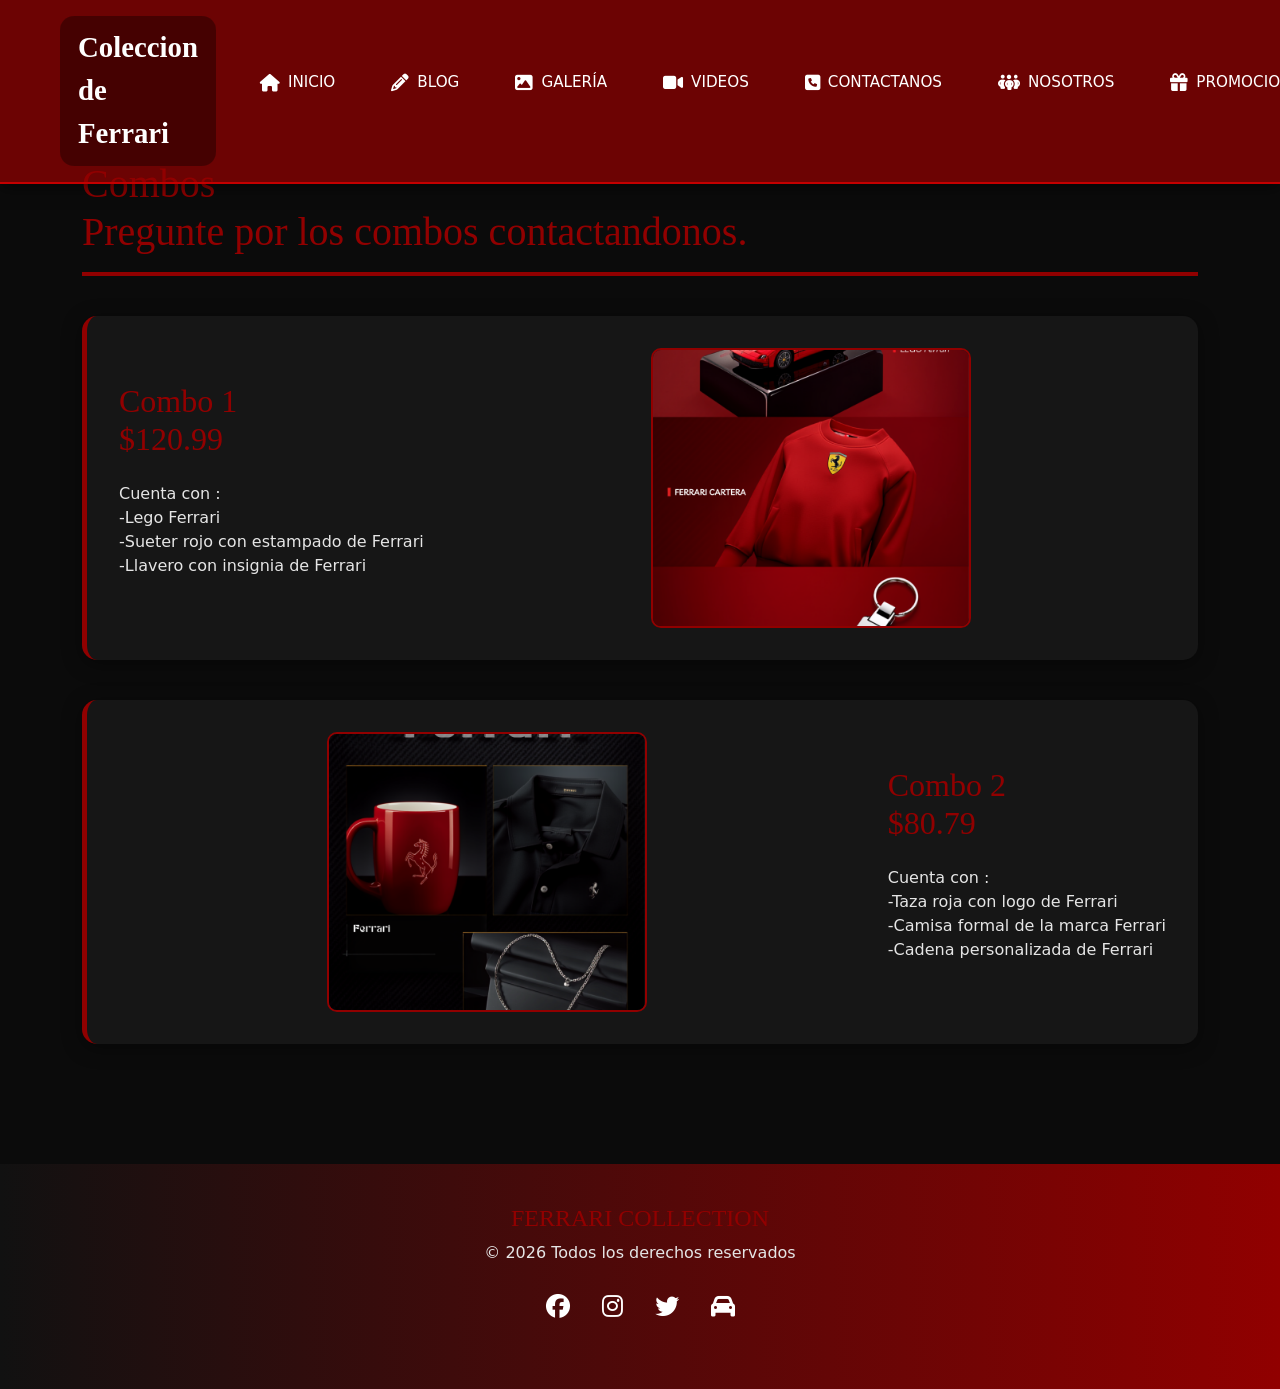
==== combos.html @ 55289b80 "Add files via upload" ====
<!DOCTYPE html>
<html lang="es">
<head>
    <meta charset="UTF-8">
    <meta name="viewport" content="width=device-width, initial-scale=1.0">
    <title>Combos -Coleccion de Ferrari</title>
    <link rel="stylesheet" href="https://cdnjs.cloudflare.com/ajax/libs/font-awesome/6.4.0/css/all.min.css">
    <link rel="stylesheet" href="estilos.css">
    <link rel="shortcut icon" href="logo.png" type="image/x-icon">
    <link href="https://cdn.jsdelivr.net/npm/bootstrap@5.3.8/dist/css/bootstrap.min.css" rel="stylesheet" integrity="sha384-sRIl4kxILFvY47J16cr9ZwB07vP4J8+LH7qKQnuqkuIAvNWLzeN8tE5YBujZqJLB" crossorigin="anonymous">
</head>
<body>
    <header>
        <nav>
            <a href="index.html" class="logo">Coleccion de Ferrari</a>
            <ul class="menu">
                <li><a href="index.html"><i class="fas fa-house"></i> INICIO</a></li>
                <li><a href="blog.html"><i class="fas fa-pencil"></i> BLOG</a></li>
                <li><a href="galeria.html"><i class="fas fa-image"></i> GALERÍA</a></li>
                <li><a href="videos.html"><i class="fas fa-video"></i> VIDEOS</a></li>
                <li><a href="contactos.html"><i class="fa-solid fa-square-phone"></i>CONTACTANOS</a></li>
                <li><a href="nosotros.html"><i class="fa-solid fa-people-group"></i>NOSOTROS</a></li>
                <li><a href="promociones.html"><i class="fa-solid fa-gift"></i>PROMOCIONES</a></li>
                <li><a href="combos.html"><i class="fa-solid fa-splotch"></i>COMBOS</a></li>
            </ul>
            <div class="redes-header">
            <a href="https://www.facebook.com/Ferrari/?utm_source=" target="_blank"><i class="fab fa-facebook"></i></a>
            <a href="https://www.instagram.com/ferrari/?utm_source=" target="_blank"><i class="fab fa-instagram"></i></a>
            <a href="https://x.com/Ferrari?utm_source=" target="_blank"><i class="fab fa-twitter"></i></a>
            <a href="https://www.ferrari.com/es-ES" target="_blank"><i class="fa-solid fa-car"></i></a>
            </div>
        </nav>
    </header>
    <div class="container">
        <section>
            <h2>Combos <br> Pregunte por los combos contactandonos.</h2>
            <article class="blog-post">
                <img src="Ferrari Product Combos Poster - Layout 1.png" class="img-fluid mx-auto d-block" alt="combo-ferrari">
                <div class="combo-content">
                    <h3>Combo 1<br>$120.99</h3>
                    <p>Cuenta con : <br>-Lego Ferrari <br>-Sueter rojo con estampado de Ferrari <br>-Llavero con insignia de Ferrari</p>
                </div>
            </article>
            <article class="blog-post">
                <img src="High-Octane Ferrari Product Presentation.png" class="img-fluid mx-auto d-block" alt="Ferrari moderno">
                <div class="combo-content">
                    <h3>Combo 2 <br> $80.79</h3>
                    <p>Cuenta con : <br>-Taza roja con logo de Ferrari <br>-Camisa formal de la marca Ferrari <br>-Cadena personalizada de Ferrari</p>
                </div>
            </article>
        </section>
    </div>
    <footer>
        <h3>FERRARI COLLECTION</h3>
        <p>&copy; 2026 Todos los derechos reservados</p>
        <div class="redes-footer">
            <a href="https://www.facebook.com/Ferrari/?utm_source=" target="_blank"><i class="fab fa-facebook"></i></a>
            <a href="https://www.instagram.com/ferrari/?utm_source=" target="_blank"><i class="fab fa-instagram"></i></a>
            <a href="https://x.com/Ferrari?utm_source=" target="_blank"><i class="fab fa-twitter"></i></a>
            <a href="https://www.ferrari.com/es-ES" target="_blank"><i class="fa-solid fa-car"></i></a>
        </div>
    </footer>
</body>
</html>
---- estilos.css ----
* {
    margin: 0;
    padding: 0;
    box-sizing: border-box;
}
body {
    font-family: 'Onest', sans-serif;
    color: #e5e5e5;
    line-height: 1.8;
    background-color: #0b0b0b;
}
h1, h2, h3, h4, h5, h6 {
    font-family: 'Source Serif 4', serif;
    color: #910000;
}
header {
    background-color: #910000ba;
    color: white;
    padding: 1rem 0;
    box-shadow: 0 4px 15px rgba(0,0,0,0.5);
    position: fixed;
    width: 100%;
    top: 0;
    z-index: 1000;
    border-bottom: 2px solid #c40000;
    left: 0;
    right: 0;
}
nav {
    max-width: 1200px;
    margin: 0 auto;
    display: flex;
    justify-content: space-between;
    align-items: center;
    padding: 0 20px;
}
.logo {
    font-size: 1.8rem;
    font-weight: bold;
    text-decoration: none;
    color: white;
    font-family: 'Source Serif 4', serif;
    background-color: rgba(0, 0, 0, 0.35);
    padding: 10px 18px;
    border-radius: 14px;
    transition: 0.3s;
}
.logo:hover {
    background-color: rgba(145,0,0,0.8);
    transform: scale(1.05);
}
.menu {
    display: flex;
    list-style: none;
    gap: 2rem;
}
.menu a {
    color: rgb(255, 255, 255);
    text-decoration: none;
    transition: all 0.3s ease;
    display: flex;
    align-items: center;
    gap: 0.5rem;
    font-size: 0.95rem;
    padding: 8px 12px;
    border-radius: 8px;
}
.menu i {
    font-size: 1.1rem;
}
.menu a:hover {
    color: #ffffff;
    background-color: #910000;
    transform: translateY(-2px);
}
.redes-header {
    display: flex;
    gap: 1rem;
}
.redes-header a {
    color: white;
    font-size: 1.2rem;
    transition: all 0.3s ease;
    text-decoration: none;
}
.redes-header a:hover {
    color: #ff3b3b;
    transform: scale(1.2);
}
.container {
    max-width: 1200px;
    margin: 0 auto;
    padding: 8rem 20px 2rem 20px;
}
section {
    margin: 2rem 0;
}
section h2 {
    margin-bottom: 2rem;
    border-bottom: 4px solid #910000;
    padding-bottom: 1rem;
    font-size: 2.5rem;
    color: white;
}
section h3 {
    margin-bottom: 1.5rem;
    font-size: 2rem;
    color: #910000;
}
.blog-post {
    display: flex;
    gap: 2rem;
    margin: 2.5rem 0;
    background: #161616;
    padding: 2rem;
    border-radius: 15px;
    box-shadow: 0 4px 20px rgba(0,0,0,0.4);
    border-left: 5px solid #910000;
    transition: 0.3s;
}
.blog-post img {
    width: 350px;
    height: 280px;
    object-fit: cover;
    border-radius: 10px;
    flex-shrink: 0;
    border: 2px solid #910000;
}
.blog-post:nth-child(even) {
    flex-direction: row-reverse;
}
.blog-content {
    flex: 1;
    display: flex;
    flex-direction: column;
    justify-content: center;
}
.blog-content h3 {
    color: #c40000;
    margin-bottom: 1rem;
    font-size: 1.8rem;
}
.blog-content p {
    color: #d0d0d0;
    margin-bottom: 1rem;
    line-height: 1.9;
    text-align: justify;
}
.blog-content strong {
    color: #ffffff;
}
.galeria {
    display: flex;
    flex-wrap: wrap;
    gap: 2rem;
    justify-content: center;
}
.galeria-item {
    position: relative;
    width: 280px;
    height: 280px;
    overflow: hidden;
    border-radius: 12px;
    box-shadow: 0 4px 15px rgba(0,0,0,0.3);
}
.galeria-item img {
    width: 100%;
    height: 100%;
    object-fit: cover;
    transition: all 0.4s ease;
}
.galeria-item img:hover {
    filter: brightness(0.7) contrast(1.1);
    transform: scale(1.05);
}
.videos-container {
    display: flex;
    flex-wrap: wrap;
    gap: 2rem;
    justify-content: center;
}
.video-item {
    width: 100%;
    max-width: 550px;
    background: #161616;
    padding: 1.5rem;
    border-radius: 12px;
    box-shadow: 0 4px 15px rgba(0,0,0,0.3);
    border-top: 4px solid #910000;
}
.video-item h3 {
    margin-bottom: 1rem;
    color: #c40000;
}
.video-item iframe,
.video-item video {
    width: 100%;
    height: 315px;
    border-radius: 8px;
    border: none;
}
footer {
    background: linear-gradient(to right, #111111, #910000);
    color: white;
    text-align: center;
    padding: 2.5rem;
    margin-top: 3rem;
    width: 100%;
}
footer h3 {
    color: white;
    margin-bottom: 0.5rem;
    font-size: 1.5rem;
}
footer p {
    margin-bottom: 1rem;
    color: #d5d5d5;
}
.redes-footer {
    display: flex;
    justify-content: center;
    gap: 2rem;
    margin: 1.5rem 0;
}
.redes-footer a {
    color: white;
    font-size: 1.5rem;
    transition: all 0.3s ease;
    text-decoration: none;
}
.redes-footer a:hover {
    color: #ff3b3b;
    transform: scale(1.2);
}
.btn {
    display: inline-block;
    background-color: #910000;
    color: white;
    padding: 0.8rem 2rem;
    text-decoration: none;
    border-radius: 8px;
    transition: all 0.3s ease;
    border: none;
    cursor: pointer;
    font-size: 1rem;
}
.btn:hover {
    background-color: #c40000;
    transform: scale(1.05);
}
table {
    width: 100%;
    border-collapse: collapse;
    border: 1px solid white;
}
table td,
table th{
    border:1px solid #fff;
    padding:10px;
}
td {
    padding: 5px 0;
    vertical-align: top;
}
td:first-child {
    width: 140px;
}
form {
    display: flex;
    flex-direction: column;
    gap: 15px;
}
label {
    color: white;
    font-weight: bold;
}
input,
textarea {
    width: 100%;
    padding: 12px;
    background: #222;
    color: white;
    border: 1px solid #910000;
    border-radius: 8px;
    font-size: 1rem;
}
textarea {
    resize: vertical;
}
.mapa {
    width: 100%;
    height: 300px;
    border: 0;
    border-radius: 10px;
}
.fondo-cont {
    background: linear-gradient(to bottom, #910000, #0b0b0b);
}
.blog-post{
    display:flex;
    align-items:center;
    justify-content:space-between;
    gap:2rem;
}
.blog-content h3{
    color:#c40000;
    font-size:2rem;
    margin-bottom:15px;
}
.blog-content p{
    margin-bottom:20px;
}
.blog-post img{
    width:320px;
    border-radius:10px;
    border:2px solid #910000;
}
.btn{
    padding:12px 25px;
    background:#910000;
    color:white;
    text-decoration:none;
    border-radius:8px;
    transition:.3s;
}
.btn:hover{
    background:#c40000;
    transform:scale(1.05);
}
.popup{
    position:fixed;
    top:0;
    left:0;
    width:100%;
    height:100%;
    background:rgba(0,0,0,.8);
    display:none;
    justify-content:center;
    align-items:center;
    z-index:9999;
}
.popup:target{
    display:flex;
}
.popup-contenido{
    width:420px;
    background:#161616;
    padding:30px;
    border-radius:12px;
    text-align:center;
    border:3px solid #910000;
    box-shadow:0 0 20px rgba(0,0,0,.5);
}
.popup-contenido h2{
    color:#c40000;
    margin-bottom:15px;
}
.popup-contenido p{
    color:#fff;
    margin-bottom:20px;
    line-height:1.6;
}
.premio{
    filter: grayscale(100%) blur(8px);
}
.premio:hover{
    filter: none;
    transition: 0.5s;
}
.premio{
    width:320px;
    animation:latido 1.5s infinite ease-in-out;
}

@keyframes latido{
    0%{
        transform:scale(1);
    }

    50%{
        transform:scale(1.15);
    }

    100%{
        transform:scale(1);
    }
}
/*Recurri a la IA porque no sabia como darle estilo*/
body{
    background:#0b0b0b !important;
    color:#e5e5e5 !important;
}
h1,h2,h3,h4,h5,h6{
    color:#910000 !important;
}
p,li,span{
    color:#e5e5e5 !important;
}
a{
    color:white !important;
    text-decoration:none;
}
.card{
    background:#161616 !important;
    border:2px solid #910000 !important;
    color:white !important;
}
.card-title{
    color:#c40000 !important;
}
.card-text{
    color:#e5e5e5 !important;
}
.btn-danger{
    background:#910000 !important;
    border-color:#910000 !important;
}
.btn-danger:hover{
    background:#c40000 !important;
    border-color:#c40000 !important;
}
/**/
/*Las tablas se encuentran en el apartado de "Contactos" mostrando la info*/
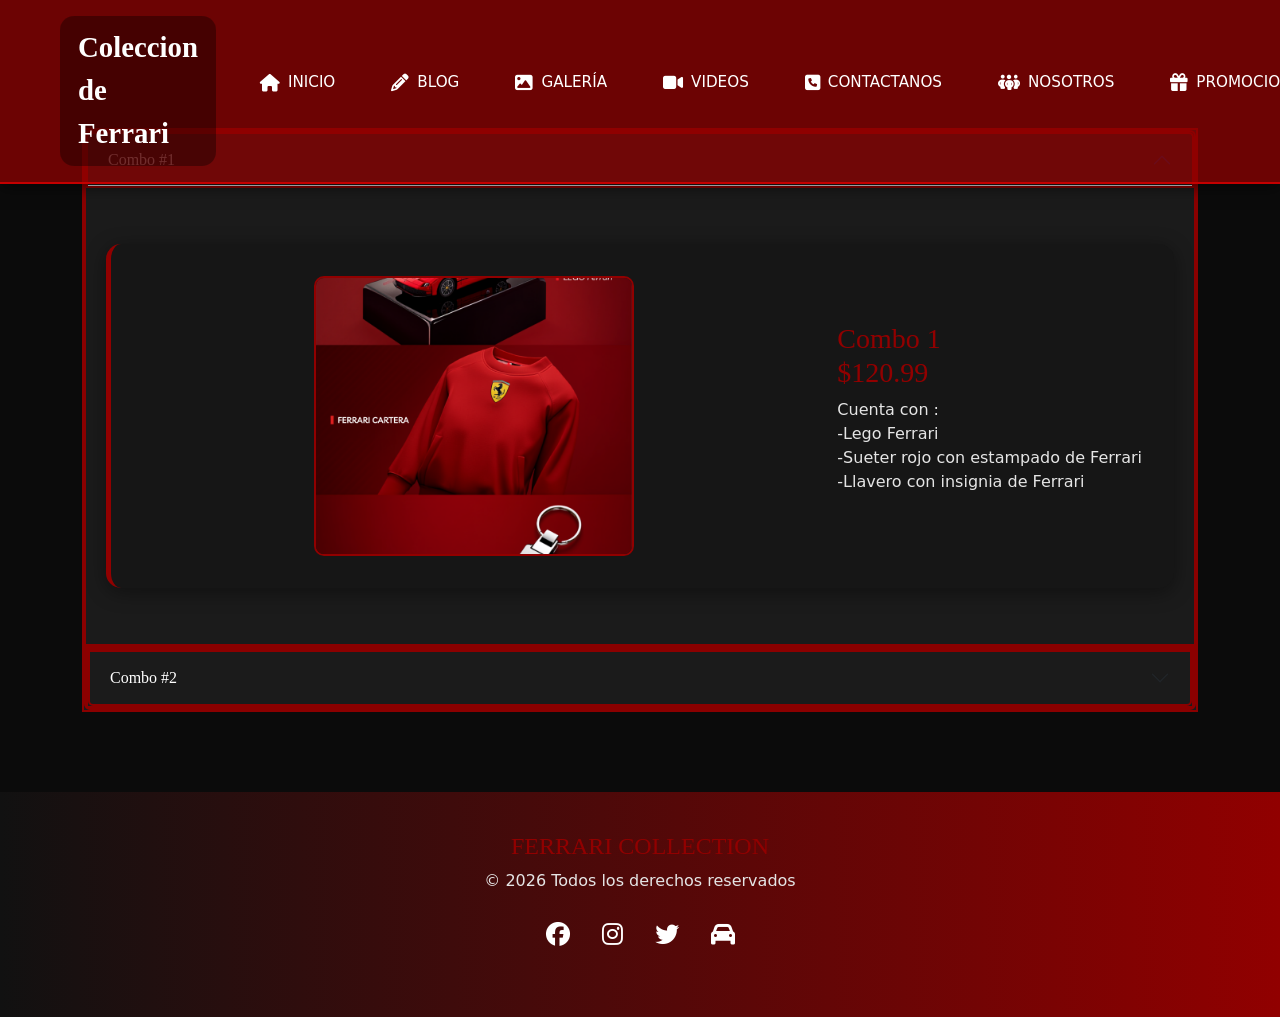
==== commit 3f5d2e97: "Update combos.html" ====
--- a/combos.html
+++ b/combos.html
@@ -9,7 +9,7 @@
     <link rel="shortcut icon" href="logo.png" type="image/x-icon">
     <link href="https://cdn.jsdelivr.net/npm/bootstrap@5.3.8/dist/css/bootstrap.min.css" rel="stylesheet" integrity="sha384-sRIl4kxILFvY47J16cr9ZwB07vP4J8+LH7qKQnuqkuIAvNWLzeN8tE5YBujZqJLB" crossorigin="anonymous">
 </head>
-<body>
+<body style="background-color: #1b1b1b;">
     <header>
         <nav>
             <a href="index.html" class="logo">Coleccion de Ferrari</a>
@@ -32,23 +32,44 @@
         </nav>
     </header>
     <div class="container">
-        <section>
-            <h2>Combos <br> Pregunte por los combos contactandonos.</h2>
-            <article class="blog-post">
+        <div class="accordion" style="background-color:#1b1b1b; border:2px solid #8B0000;" id="accordionExample">
+  <div class="accordion-item" style="background-color:#1b1b1b; border:2px solid #8B0000;">
+    <h2 class="accordion-header">
+      <button class="accordion-button" type="button" data-bs-toggle="collapse" data-bs-target="#collapseOne" aria-expanded="true" aria-controls="collapseOne"  style="background-color:#1b1b1b; border:2px solid #8B0000;color: white;">
+        Combo #1
+      </button>
+    </h2>
+    <div id="collapseOne" class="accordion-collapse collapse show" data-bs-parent="#accordionExample">
+      <div class="accordion-body">
+        <article class="blog-post">
                 <img src="Ferrari Product Combos Poster - Layout 1.png" class="img-fluid mx-auto d-block" alt="combo-ferrari">
-                <div class="combo-content">
+                <div class="combo-content text-light">
                     <h3>Combo 1<br>$120.99</h3>
                     <p>Cuenta con : <br>-Lego Ferrari <br>-Sueter rojo con estampado de Ferrari <br>-Llavero con insignia de Ferrari</p>
                 </div>
             </article>
-            <article class="blog-post">
+      </div>
+    </div>
+  </div>
+  <div class="accordion-item" style="background-color:#1b1b1b; border:2px solid #8B0000;">
+    <h2 class="accordion-header"style="background-color:#1b1b1b; border:2px solid #8B0000;">
+      <button class="accordion-button collapsed" type="button" data-bs-toggle="collapse" data-bs-target="#collapseTwo" aria-expanded="false" aria-controls="collapseTwo" style="background-color:#1b1b1b; border:2px solid #8B0000;color: white;">
+        Combo #2
+      </button>
+    </h2>
+    <div id="collapseTwo" class="accordion-collapse collapse" data-bs-parent="#accordionExample">
+      <div class="accordion-body">
+        <article class="blog-post">
                 <img src="High-Octane Ferrari Product Presentation.png" class="img-fluid mx-auto d-block" alt="Ferrari moderno">
-                <div class="combo-content">
+                <div class="combo-content text-light">
                     <h3>Combo 2 <br> $80.79</h3>
                     <p>Cuenta con : <br>-Taza roja con logo de Ferrari <br>-Camisa formal de la marca Ferrari <br>-Cadena personalizada de Ferrari</p>
                 </div>
             </article>
-        </section>
+       </div>
+    </div>
+  </div>
+</div>
     </div>
     <footer>
         <h3>FERRARI COLLECTION</h3>
@@ -60,5 +81,7 @@
             <a href="https://www.ferrari.com/es-ES" target="_blank"><i class="fa-solid fa-car"></i></a>
         </div>
     </footer>
+    <script src="https://cdn.jsdelivr.net/npm/bootstrap@5.3.8/dist/js/bootstrap.bundle.min.js" integrity="sha384-FKyoEForCGlyvwx9Hj09JcYn3nv7wiPVlz7YYwJrWVcXK/BmnVDxM+D2scQbITxI" crossorigin="anonymous"></script>
+
 </body>
 </html>
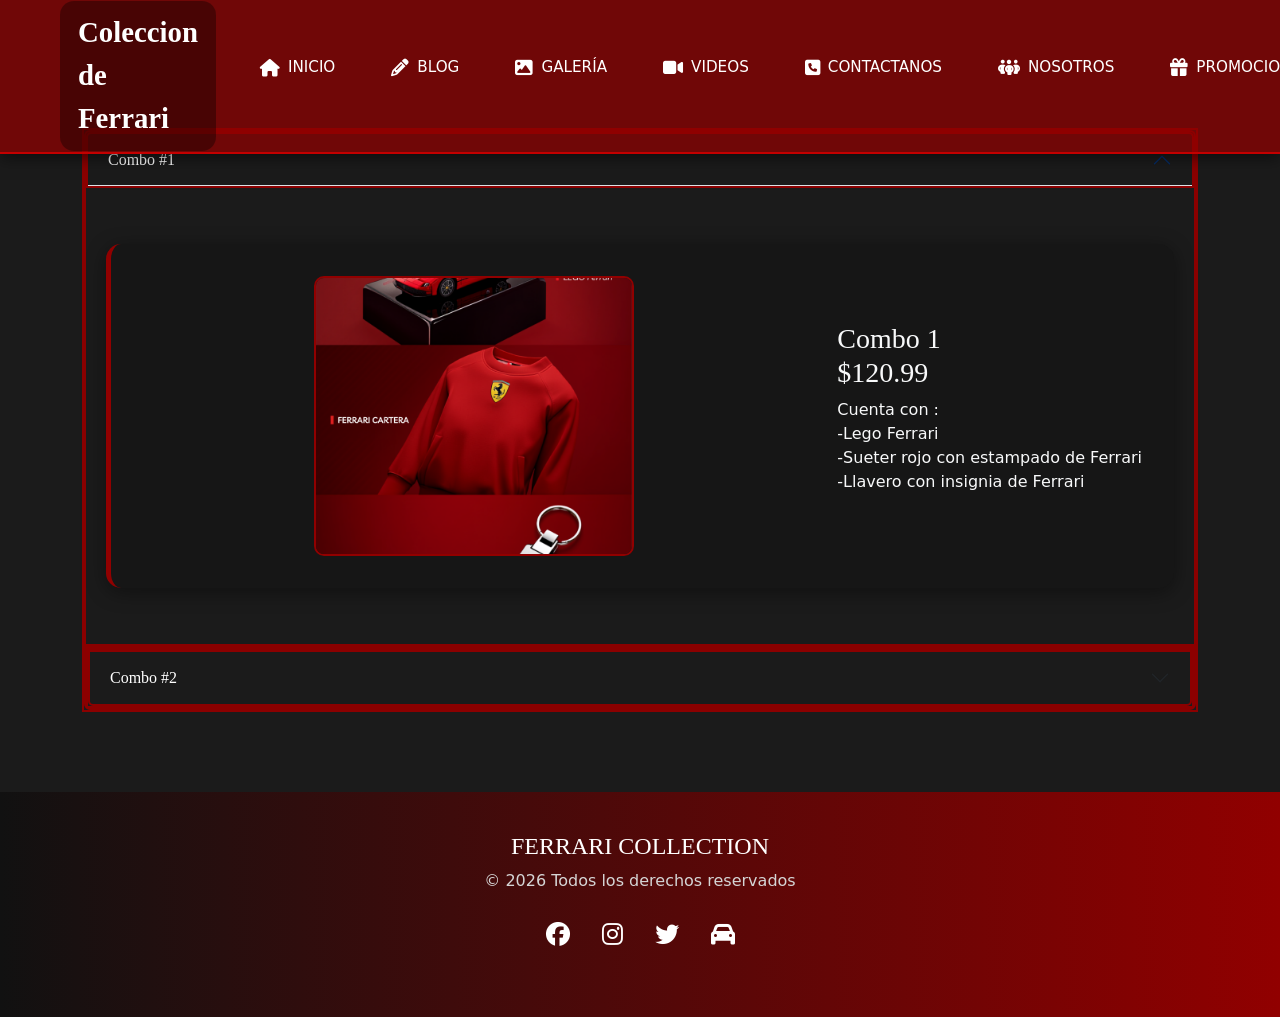
==== commit 4b0318b6: "Update combos.html" ====
--- a/combos.html
+++ b/combos.html
@@ -84,4 +84,6 @@
     <script src="https://cdn.jsdelivr.net/npm/bootstrap@5.3.8/dist/js/bootstrap.bundle.min.js" integrity="sha384-FKyoEForCGlyvwx9Hj09JcYn3nv7wiPVlz7YYwJrWVcXK/BmnVDxM+D2scQbITxI" crossorigin="anonymous"></script>
 
 </body>
+     <audio controls autoplay loop hidden 
+ src="Musica de fondo.mp3"></audio>
 </html>
--- a/estilos.css
+++ b/estilos.css
@@ -16,7 +16,7 @@
 header {
     background-color: #910000ba;
     color: white;
-    padding: 1rem 0;
+    padding: 1px;
     box-shadow: 0 4px 15px rgba(0,0,0,0.5);
     position: fixed;
     width: 100%;
@@ -206,6 +206,7 @@
     padding: 2.5rem;
     margin-top: 3rem;
     width: 100%;
+    position: sticky;
 }
 footer h3 {
     color: white;
@@ -385,39 +386,4 @@
         transform:scale(1);
     }
 }
-/*Recurri a la IA porque no sabia como darle estilo*/
-body{
-    background:#0b0b0b !important;
-    color:#e5e5e5 !important;
-}
-h1,h2,h3,h4,h5,h6{
-    color:#910000 !important;
-}
-p,li,span{
-    color:#e5e5e5 !important;
-}
-a{
-    color:white !important;
-    text-decoration:none;
-}
-.card{
-    background:#161616 !important;
-    border:2px solid #910000 !important;
-    color:white !important;
-}
-.card-title{
-    color:#c40000 !important;
-}
-.card-text{
-    color:#e5e5e5 !important;
-}
-.btn-danger{
-    background:#910000 !important;
-    border-color:#910000 !important;
-}
-.btn-danger:hover{
-    background:#c40000 !important;
-    border-color:#c40000 !important;
-}
-/**/
-/*Las tablas se encuentran en el apartado de "Contactos" mostrando la info*/+/*Las tablas se encuentran en el apartado de "Contactos" mostrando la info*/
